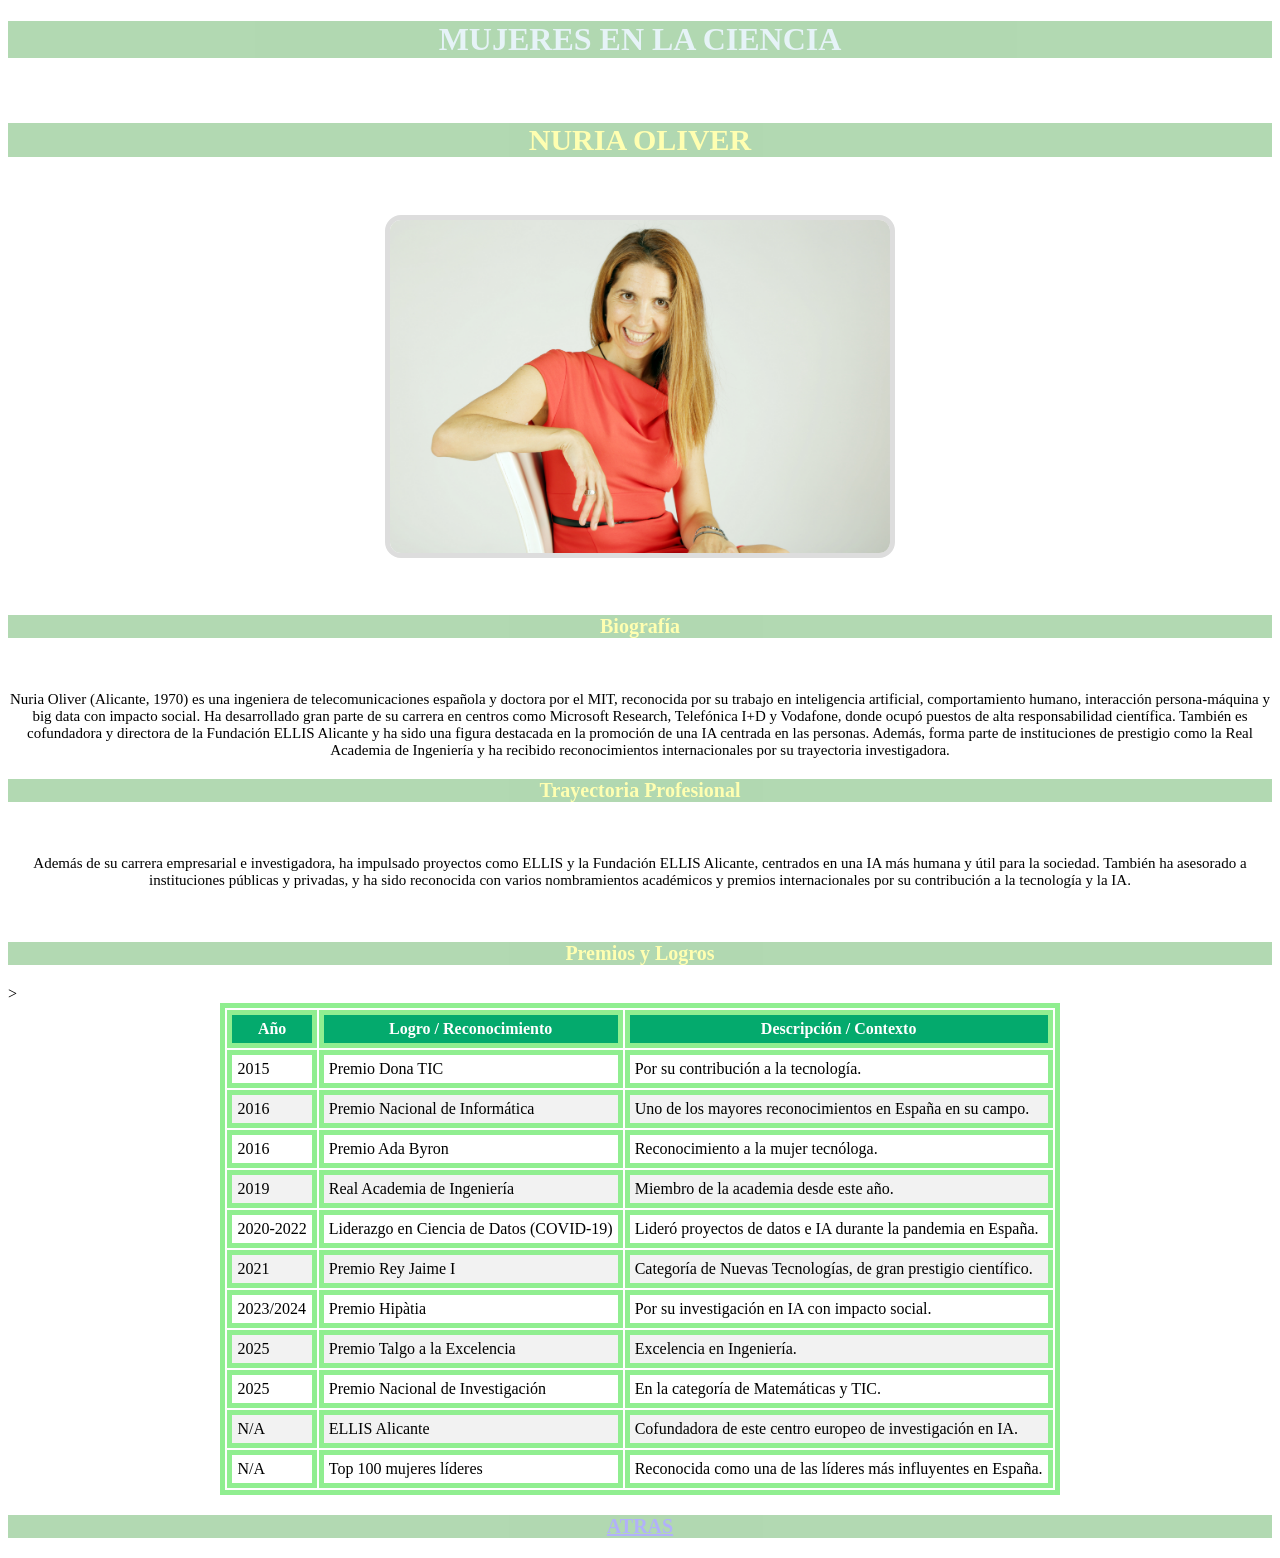
==== oliver.html @ 8050dce4 "Add files via upload" ====
<!DOCTYPE html>
<html>
	<head>
		<title>MUJERES EN LA CIENCIA</title>
		<link rel="stylesheet" href="estilos1.css">	
	</head>
	<body>
		<h1 style="text-align:center;">MUJERES EN LA CIENCIA</h1>
		<br><h2 style="text-align:center;">NURIA OLIVER</h2>
		<br><p style="text-align:center;"><img src="Nuria_Oliver.jpg" alt="Nuria Oliver" width="500" height="333"></p>
		<br><h3 style="text-align:center;">Biografía</h3>
		<br><p style="text-align:center;">Nuria Oliver (Alicante, 1970) es una ingeniera de telecomunicaciones española y doctora por el MIT, reconocida por su trabajo en inteligencia artificial, comportamiento humano, interacción persona-máquina y big data con impacto social.
Ha desarrollado gran parte de su carrera en centros como Microsoft Research, Telefónica I+D y Vodafone, donde ocupó puestos de alta responsabilidad científica. También es cofundadora y directora de la Fundación ELLIS Alicante y ha sido una figura destacada en la promoción de una IA centrada en las personas.
Además, forma parte de instituciones de prestigio como la Real Academia de Ingeniería y ha recibido reconocimientos internacionales por su trayectoria investigadora.
		<br><h3 style="text-align:center;">Trayectoria Profesional</h3>
		<br><p style="text-align:center;">Además de su carrera empresarial e investigadora, ha impulsado proyectos como ELLIS y la Fundación ELLIS Alicante, centrados en una IA más humana y útil para la sociedad. También ha asesorado a instituciones públicas y privadas, y ha sido reconocida con varios nombramientos académicos y premios internacionales por su contribución a la tecnología y la IA.</p>
		<br><h3 style="text-align:center;">Premios y Logros</h3>
		<table border="1"<table align="center">>
  <thead>
    <tr>
      <th>Año</th>
      <th>Logro / Reconocimiento</th>
      <th>Descripción / Contexto</th>
    </tr>
  </thead>
  <tbody>
    <tr>
      <td>2015</td>
      <td>Premio Dona TIC</td>
      <td>Por su contribución a la tecnología.</td>
    </tr>
    <tr>
      <td>2016</td>
      <td>Premio Nacional de Informática</td>
      <td>Uno de los mayores reconocimientos en España en su campo.</td>
    </tr>
    <tr>
      <td>2016</td>
      <td>Premio Ada Byron</td>
      <td>Reconocimiento a la mujer tecnóloga.</td>
    </tr>
    <tr>
      <td>2019</td>
      <td>Real Academia de Ingeniería</td>
      <td>Miembro de la academia desde este año.</td>
    </tr>
    <tr>
      <td>2020-2022</td>
      <td>Liderazgo en Ciencia de Datos (COVID-19)</td>
      <td>Lideró proyectos de datos e IA durante la pandemia en España.</td>
    </tr>
    <tr>
      <td>2021</td>
      <td>Premio Rey Jaime I</td>
      <td>Categoría de Nuevas Tecnologías, de gran prestigio científico.</td>
    </tr>
    <tr>
      <td>2023/2024</td>
      <td>Premio Hipàtia</td>
      <td>Por su investigación en IA con impacto social.</td>
    </tr>
    <tr>
      <td>2025</td>
      <td>Premio Talgo a la Excelencia</td>
      <td>Excelencia en Ingeniería.</td>
    </tr>
    <tr>
      <td>2025</td>
      <td>Premio Nacional de Investigación</td>
      <td>En la categoría de Matemáticas y TIC.</td>
    </tr>
    <tr>
      <td>N/A</td>
      <td>ELLIS Alicante</td>
      <td>Cofundadora de este centro europeo de investigación en IA.</td>
    </tr>
    <tr>
      <td>N/A</td>
      <td>Top 100 mujeres líderes</td>
      <td>Reconocida como una de las líderes más influyentes en España.</td>
    </tr>
  </tbody>
</table>
		<h3 style="text-align:center;"><a href="index.html">ATRAS</a></h3>

	</body>
</html>
---- estilos1.css ----
<head>
<style>
<body>
body {
  background-color: lightgreen;
}

h1 {
  color: lightblue;
  text-align: center;
  background-color: green;
  opacity: 0.3;
  font-family: papyrus;
}

h2 {
  font-family: papyrus;
  font-size: 30px;
  color: yellow;
  background-color: green;
  opacity: 0.3;
}
h3 {
  font-family: papyrus;
  font-size: 20px;
  color:yellow;
  background-color:green;
  opacity: 0.3;
}
p {
  font-family: papyrus;
  font-size: 15px;
  text-align: justify;
  border: 0px solid black;
}

table, th, td {
  border: 5px solid lightgreen;
}
th, td {
  padding: 5px;
}
tr:nth-child(even) {background-color: #f2f2f2;}
th {
  background-color: #04AA6D;
  color: white;
}
img {
  border-radius: 16px;
  border: 5px solid #ddd;
}
</body>
</style>
</head>
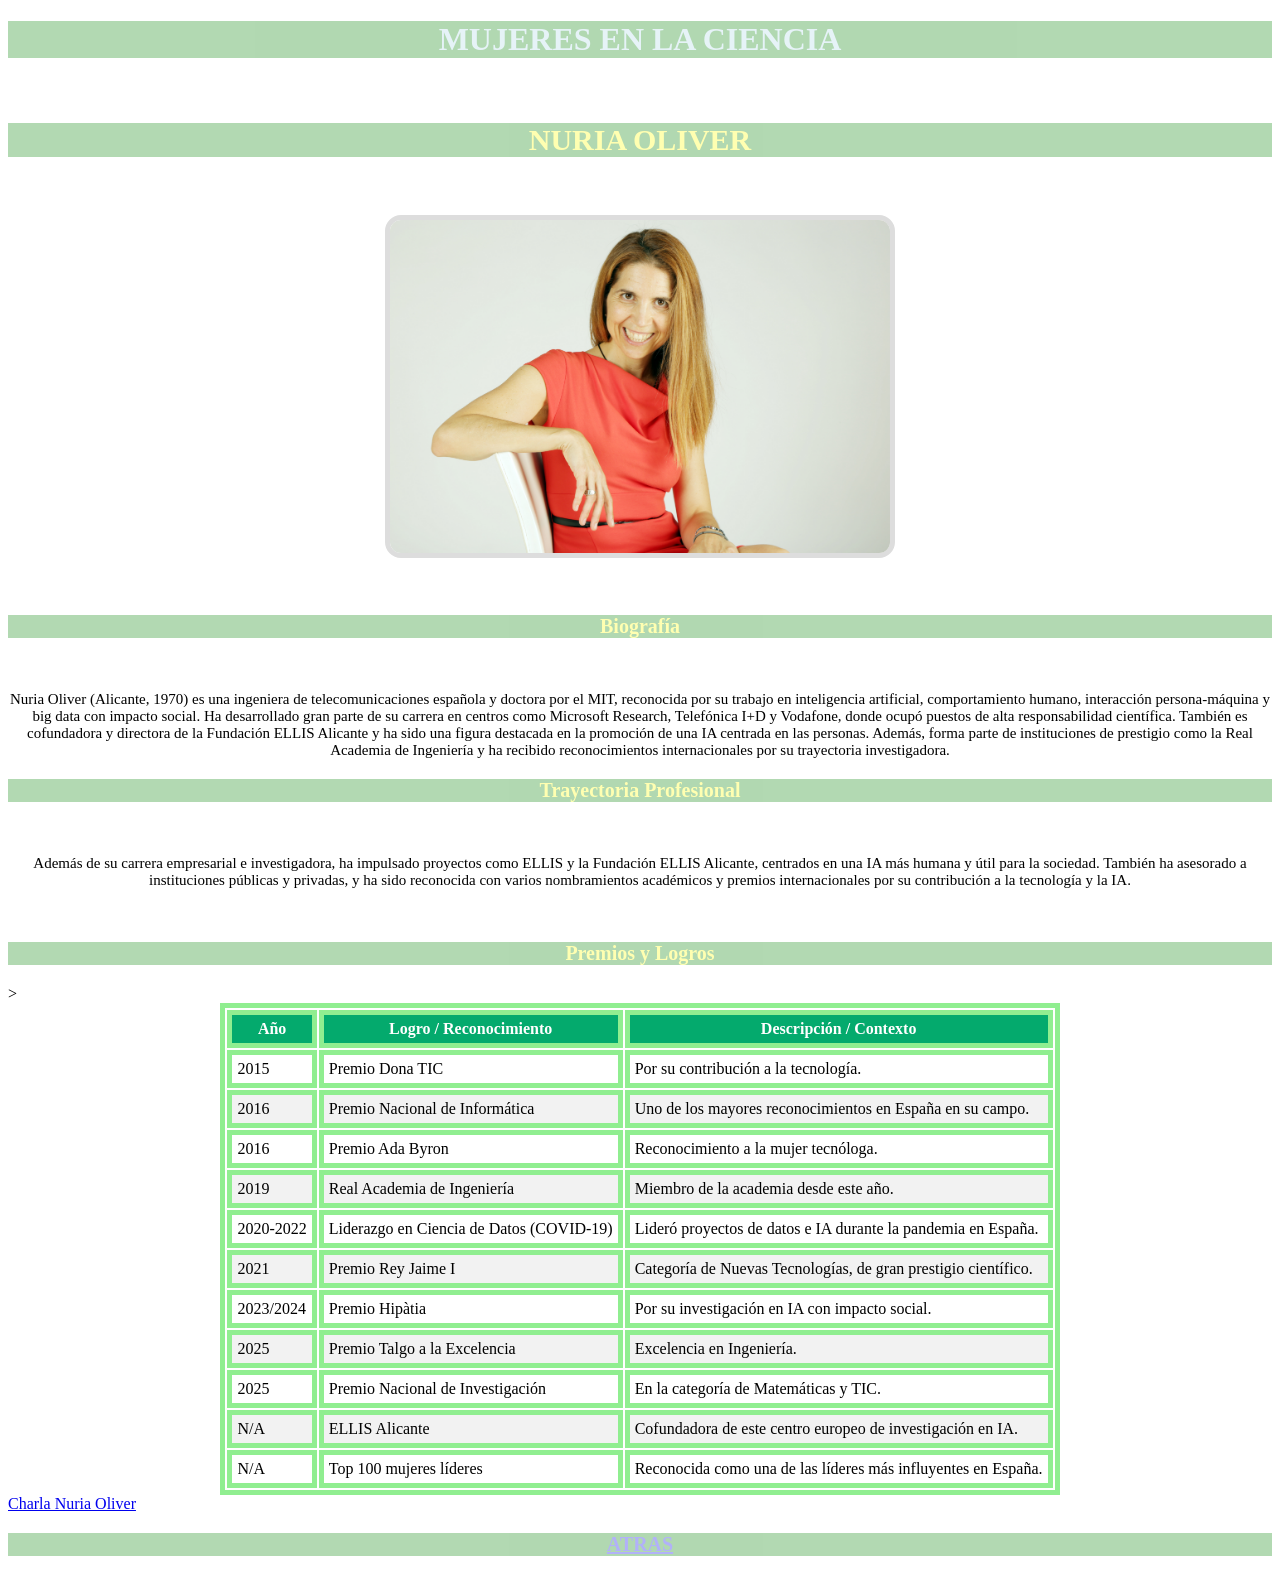
==== commit 6debd1dd: "oliver.html" ====
--- a/oliver.html
+++ b/oliver.html
@@ -81,7 +81,8 @@
     </tr>
   </tbody>
 </table>
+<a href="https://youtu.be/DsN4mVFPkzM?si=qlYKFOgbxXK7-dFX">Charla Nuria Oliver</a>
 		<h3 style="text-align:center;"><a href="index.html">ATRAS</a></h3>
 
 	</body>
-</html>+</html>
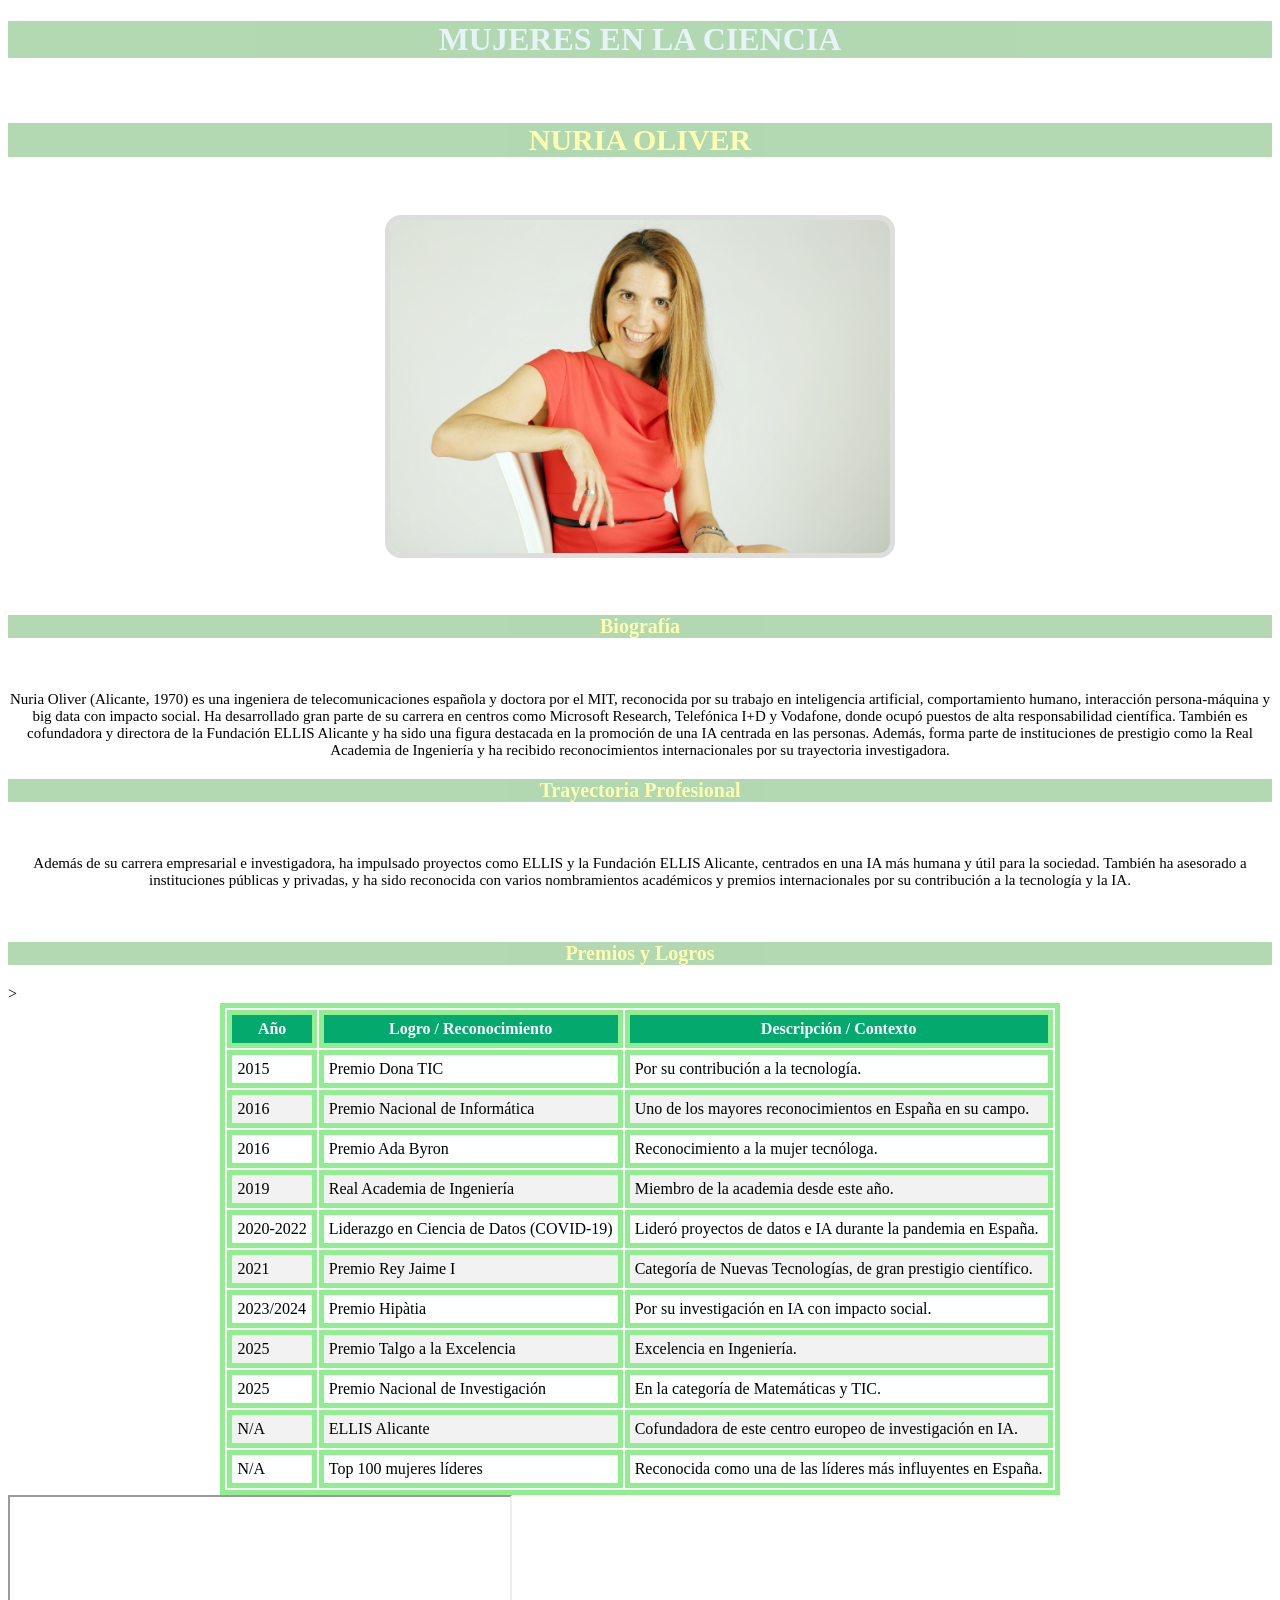
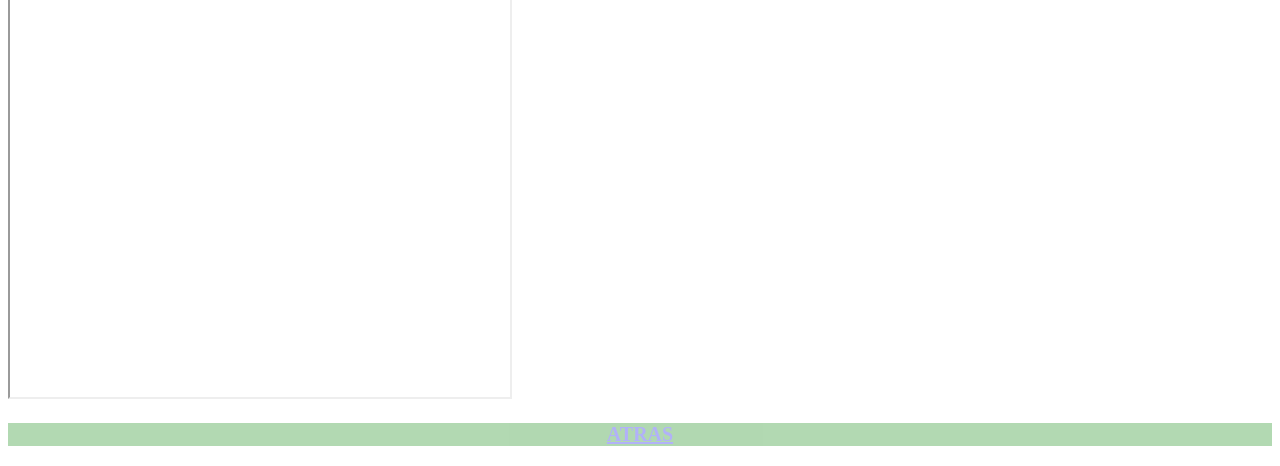
==== commit 0c315c6c: "oliver.html" ====
--- a/oliver.html
+++ b/oliver.html
@@ -81,7 +81,7 @@
     </tr>
   </tbody>
 </table>
-<a href="https://youtu.be/DsN4mVFPkzM?si=qlYKFOgbxXK7-dFX">Charla Nuria Oliver</a>
+<iframe src="https://youtu.be/DsN4mVFPkzM?si=9YPksl8vgbjLuIKc" height="500" width="500" title="Charla Nuria Oliver"></iframe>
 		<h3 style="text-align:center;"><a href="index.html">ATRAS</a></h3>
 
 	</body>
--- a/estilos1.css
+++ b/estilos1.css
@@ -49,6 +49,11 @@
   border-radius: 16px;
   border: 5px solid #ddd;
 }
+a {
+  display: block;
+  margin: 0 auto;
+  text-align: center;
+}
 </body>
 </style>
-</head>+</head>
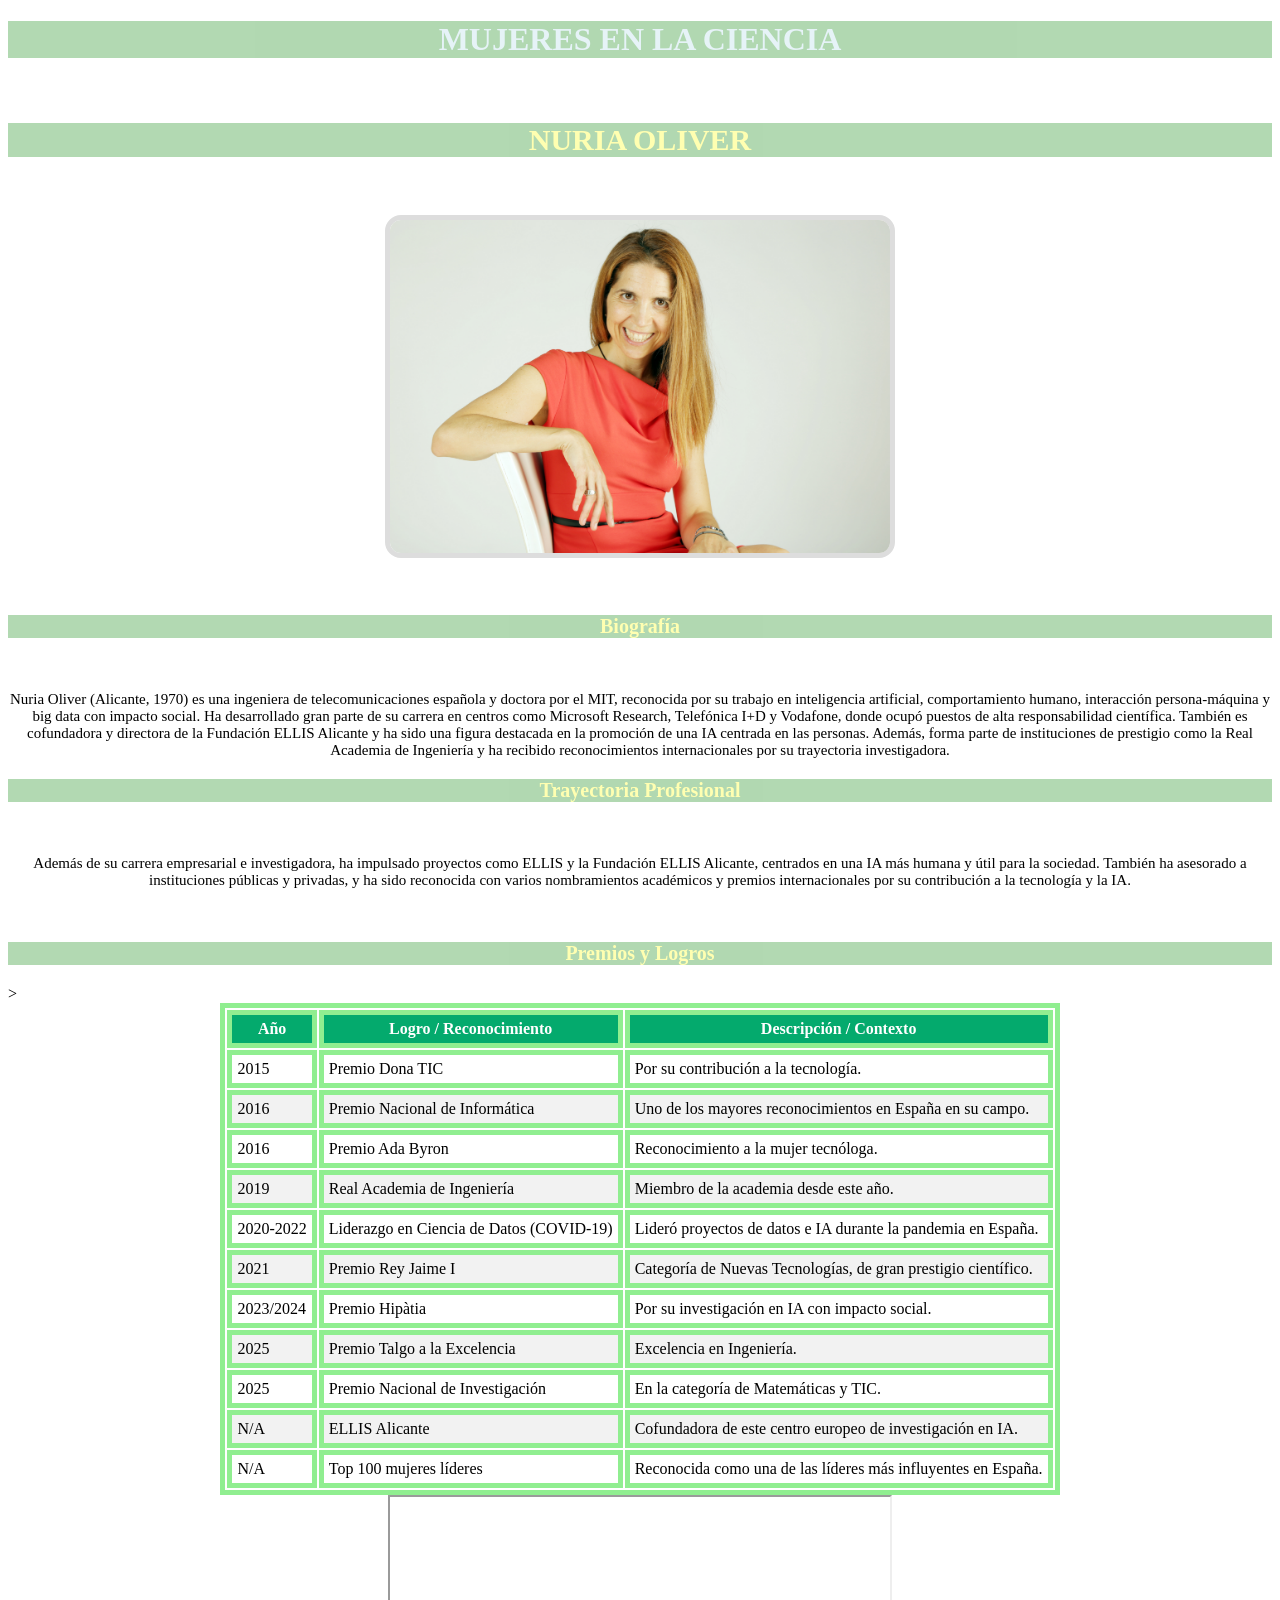
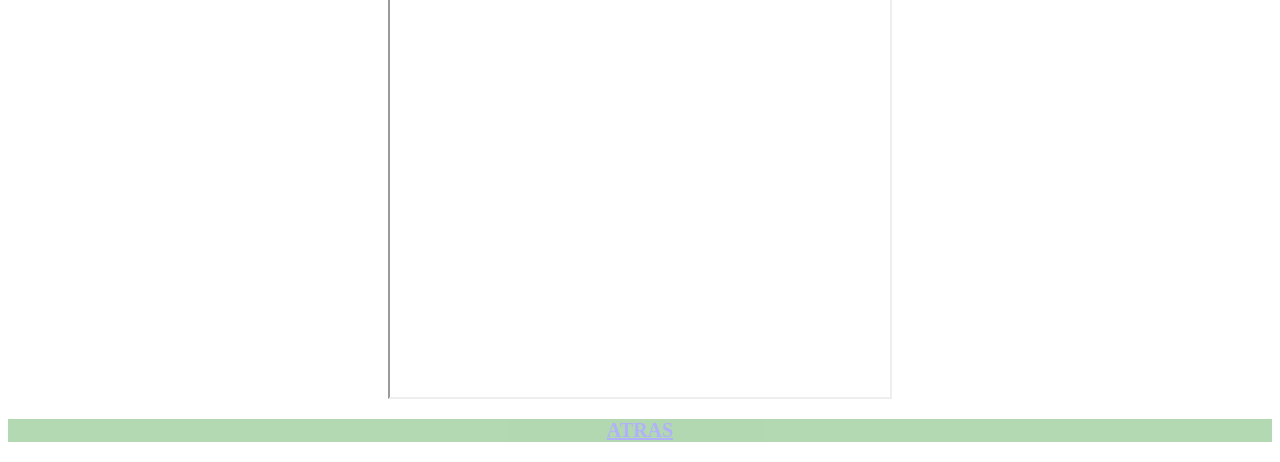
==== commit 64851e0d: "oliver.html" ====
--- a/oliver.html
+++ b/oliver.html
@@ -81,7 +81,7 @@
     </tr>
   </tbody>
 </table>
-<iframe src="https://youtu.be/DsN4mVFPkzM?si=9YPksl8vgbjLuIKc" height="500" width="500" title="Charla Nuria Oliver"></iframe>
+<iframe src="https://youtu.be/DsN4mVFPkzM?si=otURf4lztRNHIRQc" height="500" width="500" title="Charla Nuria Oliver"></iframe>
 		<h3 style="text-align:center;"><a href="index.html">ATRAS</a></h3>
 
 	</body>
--- a/estilos1.css
+++ b/estilos1.css
@@ -49,7 +49,7 @@
   border-radius: 16px;
   border: 5px solid #ddd;
 }
-a {
+iframe {
   display: block;
   margin: 0 auto;
   text-align: center;
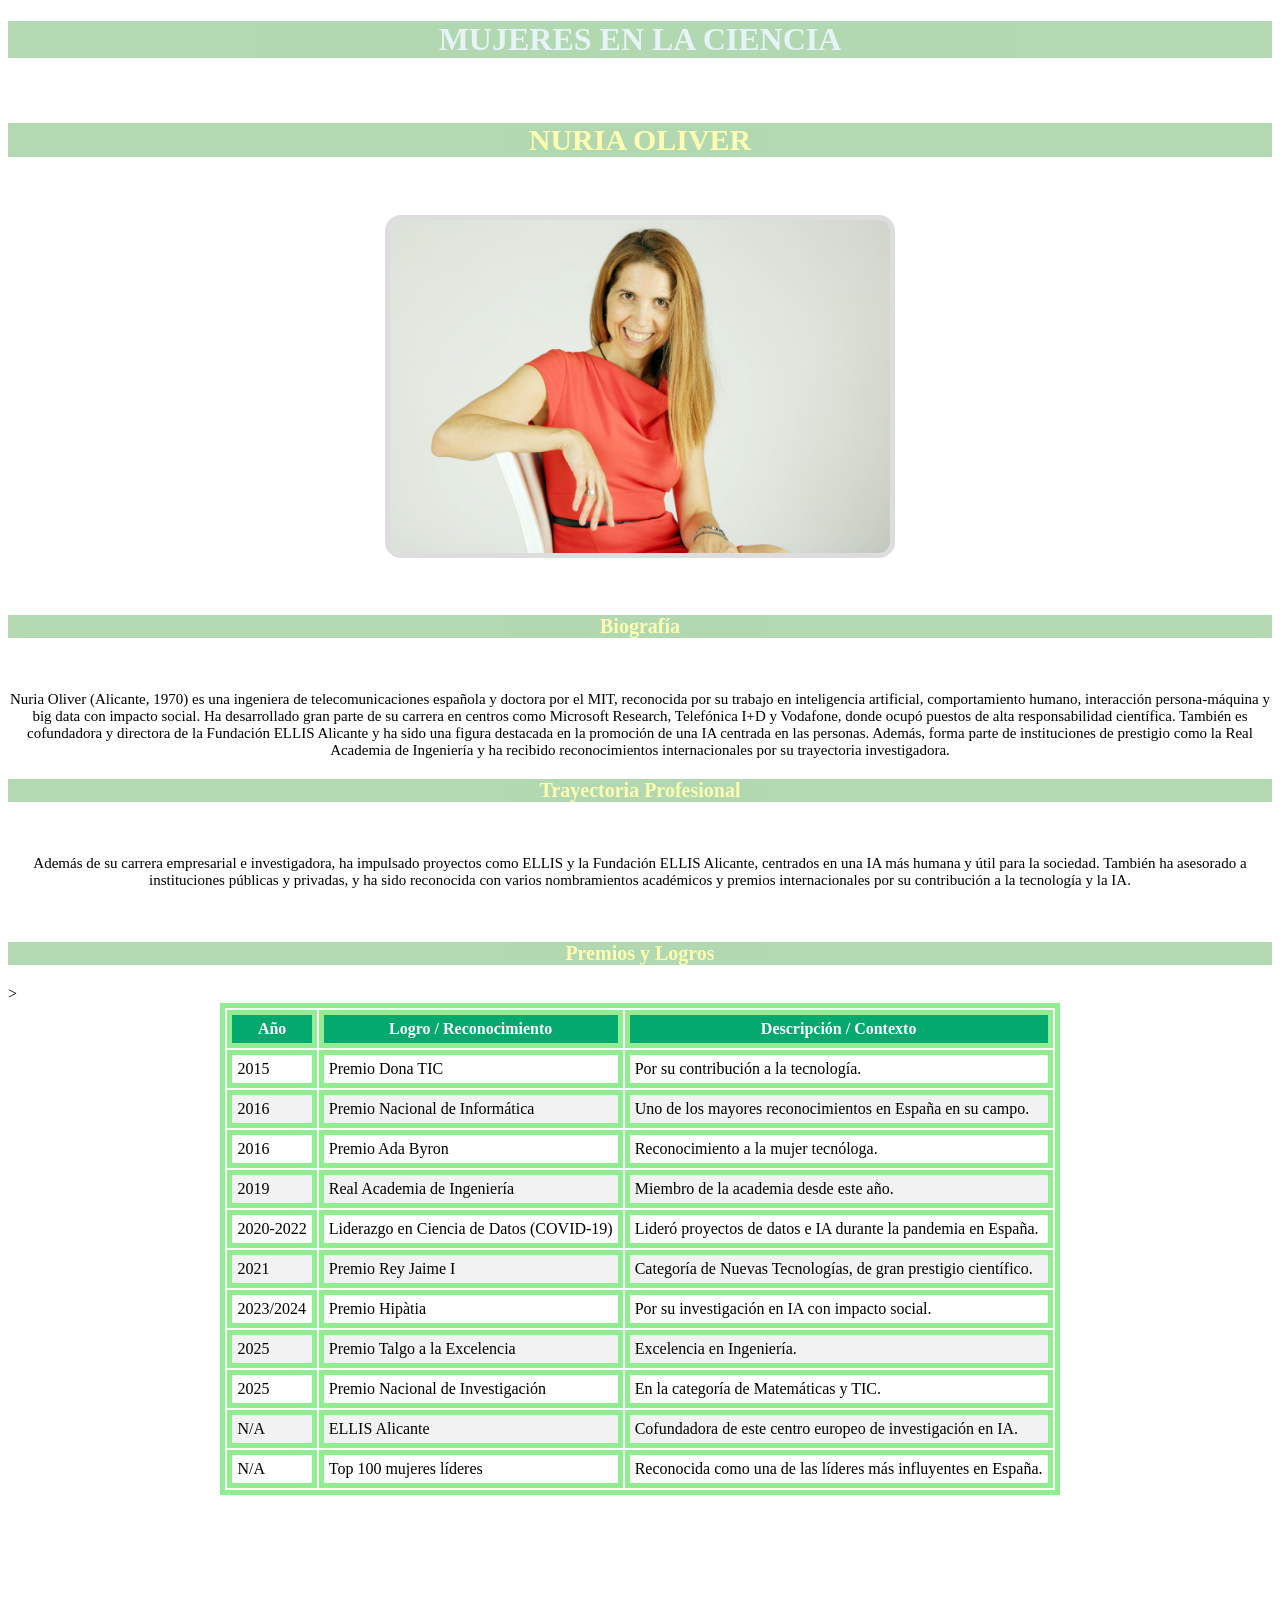
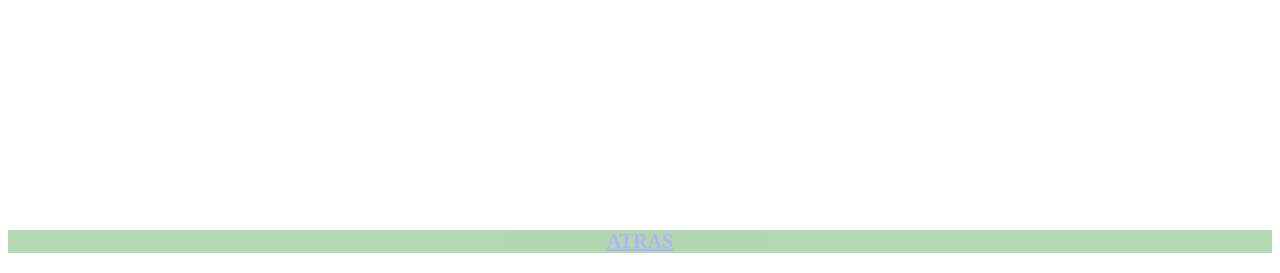
==== commit 5dc51cf7: "oliver.html" ====
--- a/oliver.html
+++ b/oliver.html
@@ -81,7 +81,7 @@
     </tr>
   </tbody>
 </table>
-<iframe src="https://youtu.be/DsN4mVFPkzM?si=otURf4lztRNHIRQc" height="500" width="500" title="Charla Nuria Oliver"></iframe>
+<iframe width="560" height="315" src="https://www.youtube.com/embed/DsN4mVFPkzM?si=RBOimy7hPbnO5ZAc" title="YouTube video player" frameborder="0" allow="accelerometer; autoplay; clipboard-write; encrypted-media; gyroscope; picture-in-picture; web-share" referrerpolicy="strict-origin-when-cross-origin" allowfullscreen></iframe>
 		<h3 style="text-align:center;"><a href="index.html">ATRAS</a></h3>
 
 	</body>
